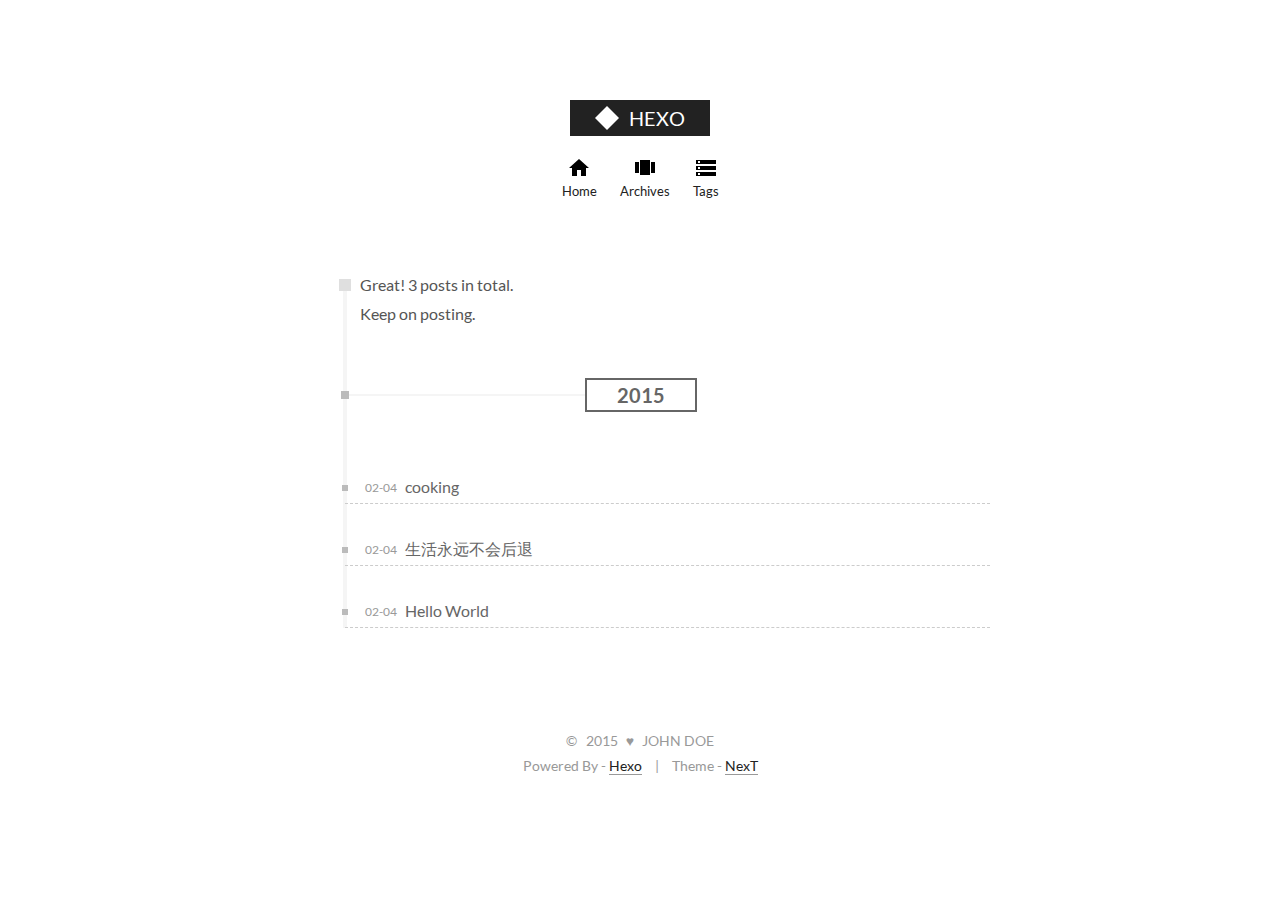
==== archives/index.html @ 5f5b295c "Site updated: 2015-02-05 01:27:31" ====
<!doctype html>
<html lang="zh">
<head>
  <meta charset="UTF-8"/>
<meta http-equiv="X-UA-Compatible" content="IE=edge"/>
<meta name="viewport" content="width=device-width, initial-scale=1, maximum-scale=1"/>


  <link rel="stylesheet" type="text/css" href="/vendors/fancybox/source/jquery.fancybox.css?v=2.1.5"/>


<link rel="stylesheet" type="text/css" href="/css/main.css?v=0.1.3"/>






    <link rel="icon" type="image/x-icon" href="/favicon.ico" />



  <title> Archive | Hexo </title>
</head>

<body>
  <div class="container one-column  page-archive ">

    <div id="header" class="header">
      <div class="header-inner">
        
  


<h1 class="site-meta">
    <a href="/" class="brand">
        <span class="logo the-shape"></span>
        <span class="site-title">Hexo</span>
    </a>
</h1>


  <ul id="menu" class="menu">
    
      
      <li class="menu-item menu-item-home">
        <a href="/" title="Home">Home</a>
      </li>
    
      
      <li class="menu-item menu-item-archives">
        <a href="/archives" title="Archives">Archives</a>
      </li>
    
      
      <li class="menu-item menu-item-tags">
        <a href="/tags" title="Tags">Tags</a>
      </li>
    
    
  </ul>

      </div>
    </div>

    <div id="main" class="main">
      <div class="main-inner">
        <div id="content" class="content">

          
            
          

          <div id="posts" class="posts-collapse">
            

  <span class="archive-move-on"></span>
  <span class="archive-page-counter">
    Great! 3 posts in total. <br />
    Keep on posting.
  </span>

  

    
    
    

    
      
      <div class="archive-year">
        <h2 class="collection-title">2015</h2>
      </div>
    
    

    

  <div class="post post-type-normal ">
    <div class="post-header">

      <div class="post-meta">
          <span class="post-time">
            
              02-04
            
          </span>
      </div>

      
      
        <h1 class="post-title">
          
          
            
              <a class="post-title-link" href="/2015/02/05/cooking/">
                cooking
              </a>
            
          
        </h1>
      
    </div>

    

    
  </div>



  

    
    
    

    
    

    

  <div class="post post-type-normal ">
    <div class="post-header">

      <div class="post-meta">
          <span class="post-time">
            
              02-04
            
          </span>
      </div>

      
      
        <h1 class="post-title">
          
          
            
              <a class="post-title-link" href="/2015/02/04/life-will-never-turn-back/">
                生活永远不会后退
              </a>
            
          
        </h1>
      
    </div>

    

    
  </div>



  

    
    
    

    
    

    

  <div class="post post-type-normal ">
    <div class="post-header">

      <div class="post-meta">
          <span class="post-time">
            
              02-04
            
          </span>
      </div>

      
      
        <h1 class="post-title">
          
          
            
              <a class="post-title-link" href="/2015/02/04/hello-world/">
                Hello World
              </a>
            
          
        </h1>
      
    </div>

    

    
  </div>



  


            
          </div>
        </div>
      </div>
    </div>

    <div id="footer" class="footer">
      <div class="footer-inner">
        <div class="copyright">
  
  &copy; &nbsp; 
  2015
  <span class="with-love">&hearts;</span>
  <span class="author">John Doe</span>
</div>

<div class="powered-by">
  Powered By - <a class="theme-link" href="http://hexo.io">Hexo</a>
</div>

<div class="theme-info">
  Theme - <a class="theme-link" href="https://github.com/iissnan/hexo-theme-next">NexT</a>
</div>





      </div>
    </div>

  </div>

  <script type="text/javascript" src="/vendors/jquery/dist/jquery.min.js"></script>


  <script type="text/javascript" src="/vendors/fancybox/source/jquery.fancybox.pack.js"></script>
  <script type="text/javascript">
    $(document).ready(function() {
      $(".fancybox").fancybox();
    });
  </script>





  
  <script type="text/javascript">
    $(document).ready(function () {
      var clock = 0;
      function moveOn() {
        $('.archive-move-on').animate({
          opacity: clock ? 1 : 0.1
        }, 1000);
        clock = !clock;
        setTimeout(moveOn, 1000);
      }
      moveOn();
    });
  </script>

</body>
</html>
---- css/main.css ----
/* normalize.css v3.0.2 | MIT License | git.io/normalize */
html {
  font-family: sans-serif;
/* 1 */
  -ms-text-size-adjust: 100%;
/* 2 */
  -webkit-text-size-adjust: 100%;
/* 2 */
}
body {
  margin: 0;
}
article,
aside,
details,
figcaption,
figure,
footer,
header,
hgroup,
main,
menu,
nav,
section,
summary {
  display: block;
}
audio,
canvas,
progress,
video {
  display: inline-block;
/* 1 */
  vertical-align: baseline;
/* 2 */
}
audio:not([controls]) {
  display: none;
  height: 0;
}
[hidden],
template {
  display: none;
}
a {
  background-color: transparent;
}
a:active,
a:hover {
  outline: 0;
}
abbr[title] {
  border-bottom: 1px dotted;
}
b,
strong {
  font-weight: bold;
}
dfn {
  font-style: italic;
}
h1 {
  font-size: 2em;
  margin: 0.67em 0;
}
mark {
  background: #ff0;
  color: #000;
}
small {
  font-size: 80%;
}
sub,
sup {
  font-size: 75%;
  line-height: 0;
  position: relative;
  vertical-align: baseline;
}
sup {
  top: -0.5em;
}
sub {
  bottom: -0.25em;
}
img {
  border: 0;
}
svg:not(:root) {
  overflow: hidden;
}
figure {
  margin: 1em 40px;
}
hr {
  -moz-box-sizing: content-box;
  box-sizing: content-box;
  height: 0;
}
pre {
  overflow: auto;
}
code,
kbd,
pre,
samp {
  font-family: monospace, monospace;
  font-size: 1em;
}
button,
input,
optgroup,
select,
textarea {
  color: inherit;
/* 1 */
  font: inherit;
/* 2 */
  margin: 0;
/* 3 */
}
button {
  overflow: visible;
}
button,
select {
  text-transform: none;
}
button,
html input[type="button"],
* 1 */,
input[type="reset"],
input[type="submit"] {
  -webkit-appearance: button;
/* 2 */
  cursor: pointer;
/* 3 */
}
button[disabled],
html input[disabled] {
  cursor: default;
}
button::-moz-focus-inner,
input::-moz-focus-inner {
  border: 0;
  padding: 0;
}
input {
  line-height: normal;
}
input[type="checkbox"],
input[type="radio"] {
  box-sizing: border-box;
/* 1 */
  padding: 0;
/* 2 */
}
input[type="number"]::-webkit-inner-spin-button,
input[type="number"]::-webkit-outer-spin-button {
  height: auto;
}
input[type="search"] {
  -webkit-appearance: textfield;
/* 1 */
  -moz-box-sizing: content-box;
  -webkit-box-sizing: content-box;
/* 2 */
  box-sizing: content-box;
}
input[type="search"]::-webkit-search-cancel-button,
input[type="search"]::-webkit-search-decoration {
  -webkit-appearance: none;
}
fieldset {
  border: 1px solid #c0c0c0;
  margin: 0 2px;
  padding: 0.35em 0.625em 0.75em;
}
legend {
  border: 0;
/* 1 */
  padding: 0;
/* 2 */
}
textarea {
  overflow: auto;
}
optgroup {
  font-weight: bold;
}
table {
  border-collapse: collapse;
  border-spacing: 0;
}
td,
th {
  padding: 0;
}
@font-face {
  font-family: 'Lato';
  src: url("../fonts/lato/lato-reg-webfont-g.eot");
  font-weight: normal;
  font-style: normal;
}
@font-face {
  font-family: 'Lato';
  src: url("../fonts/lato/lato-reg-webfont-g.woff") format('woff');
  font-weight: normal;
  font-style: normal;
}
@font-face {
  font-family: 'Lato';
  src: url("../fonts/lato/lato-bol-webfont-g.eot");
  font-weight: bold;
  font-style: normal;
}
@font-face {
  font-family: 'Lato';
  src: url("../fonts/lato/lato-bol-webfont-g.woff") format('woff');
  font-weight: bold;
  font-style: normal;
}
@font-face {
  font-family: 'Lato';
  src: url("../fonts/lato/lato-regita-webfont-g.eot");
  font-weight: normal;
  font-style: italic;
}
@font-face {
  font-family: 'Lato';
  src: url("../fonts/lato/lato-regita-webfont-g.woff") format('woff');
  font-weight: normal;
  font-style: italic;
}
::selection {
  background: #262a30;
  color: #fff;
}
body {
  color: #555;
  background: #fff;
  font: 16px/1.8 "Lato", "Microsoft Jhenghei", "Hiragino Sans GB", "Microsoft YaHei", sans-serif;
}
h1,
h2,
h3,
h4,
h5,
h6 {
  margin: 0;
  padding: 0;
  font-weight: bold;
  line-height: 1;
  font-family: "PT Serif", "Cambria", Georgia, "Microsoft Jhenghei", "Hiragino Sans GB", "Microsoft YaHei", "Times New Roman", serif;
}
h1 {
  font-size: 26px;
}
h2 {
  font-size: 24px;
}
h3 {
  font-size: 22px;
}
h4 {
  font-size: 20px;
}
h5 {
  font-size: 18px;
}
h6 {
  font-size: 16px;
}
p {
  margin: 20px 0;
}
a {
  color: #222;
  text-decoration: none;
  border-bottom: 1px solid #999;
}
a:hover {
  border-bottom-color: #222;
}
ul {
  list-style: none;
}
blockquote {
  margin: 0;
  padding: 0;
}
img {
  display: block;
  margin: auto 0;
  max-width: 100%;
}
.center {
  text-align: center;
}
.align-left {
  text-align: left;
}
.align-right {
  text-align: right;
}
.post pre,
.post .highlight {
  background: #f7f7f7;
  margin: 20px 0;
  padding: 15px;
  overflow: auto;
  font-size: 13px;
  color: #4d4d4c;
  line-height: 18px;
}
.post .highlight .gutter pre,
.post .gist .gist-file .gist-data .line-numbers {
  color: #666;
  font-size: 0.85em;
}
.post pre,
.post code {
  font-family: "PT Mono", consolas, Monaco, Menlo, monospace;
}
.post code {
  background: #eee;
  text-shadow: 0 1px #fff;
  padding: 0 0.3em;
}
.post pre code {
  background: none;
  text-shadow: none;
  padding: 0;
}
.post .highlight pre {
  border: none;
  margin: 0;
  padding: 0;
}
.post .highlight table {
  margin: 0;
  width: auto;
}
.post .highlight td {
  border: none;
  padding: 0;
}
.post .highlight figcaption {
  font-size: 0.85em;
  color: #8e908c;
  line-height: 1em;
  margin-bottom: 1em;
}
.post .highlight figcaption a {
  float: right;
}
.post .highlight .gutter pre {
  text-align: right;
  padding-right: 20px;
}
.post .highlight .line {
  height: 20px;
}
.post .gist {
  margin: 20px 0;
  border-style: solid;
  border-color: #ccc;
  border-width: 1px 0;
  background: #f7f7f7;
  padding: 15px 40px 15px 15px;
}
.post .gist .gist-file {
  border: none;
  font-family: "PT Mono", consolas, Monaco, Menlo, monospace;
  margin: 0;
}
.post .gist .gist-file .gist-data {
  background: none;
  border: none;
}
.post .gist .gist-file .gist-data .line-numbers {
  background: none;
  border: none;
  padding: 0 20px 0 0;
}
.post .gist .gist-file .gist-data .line-data {
  padding: 0 !important;
}
.post .gist .gist-file .highlight {
  margin: 0;
  padding: 0;
  border: none;
}
.post .gist .gist-file .gist-meta {
  background: #f7f7f7;
  color: #8e908c;
  font: 13px "Avenir Next", Avenir, "Tahoma", "Vendana", sans-serif;
  text-shadow: 0 0;
  padding: 0;
  margin-top: 1em;
  margin-left: 40px;
}
.post .gist .gist-file .gist-meta a {
  color: color-link;
  font-weight: normal;
}
.post .gist .gist-file .gist-meta a:hover {
  text-decoration: underline;
}
pre .comment,
pre .title {
  color: #8e908c;
}
pre .variable,
pre .attribute,
pre .tag,
pre .regexp,
pre .ruby .constant,
pre .xml .tag .title,
pre .xml .pi,
pre .xml .doctype,
pre .html .doctype,
pre .css .id,
pre .css .class,
pre .css .pseudo {
  color: #c82829;
}
pre .number,
pre .preprocessor,
pre .built_in,
pre .literal,
pre .params,
pre .constant {
  color: #f5871f;
}
pre .class,
pre .ruby .class .title,
pre .css .rules .attribute {
  color: #718c00;
}
pre .string,
pre .value,
pre .inheritance,
pre .header,
pre .ruby .symbol,
pre .xml .cdata {
  color: #718c00;
}
pre .css .hexcolor {
  color: #3e999f;
}
pre .function,
pre .python .decorator,
pre .python .title,
pre .ruby .function .title,
pre .ruby .title .keyword,
pre .perl .sub,
pre .javascript .title,
pre .coffeescript .title {
  color: #4271ae;
}
pre .keyword,
pre .javascript .function {
  color: #8959a8;
}
.header-inner {
  margin: 0 auto;
  padding: 100px 0 70px;
  width: 960px;
}
.one-column .header-inner {
  width: 700px;
}
.main-inner {
  margin: 0 auto;
  width: 960px;
}
.one-column .main-inner {
  width: 700px;
}
.main-inner .content {
  width: 700px;
}
.main-inner .sidebar {
  float: right;
  margin-left: 20px;
  width: 240px;
}
.footer-inner {
  margin: 20px auto;
  width: 960px;
}
.one-column .footer-inner {
  width: 700px;
}
.header {
  background: #fff;
  border-bottom: solid 0 #0684bd;
}
.header-inner {
  position: relative;
}
.site-meta {
  text-align: center;
}
.brand {
  position: relative;
  display: inline-block;
  padding: 0 25px;
  color: #fff;
  background: #222;
  border-bottom: none;
  font-family: "Lato", "Microsoft Jhenghei", "Hiragino Sans GB", "Microsoft YaHei", sans-serif;
}
.brand .the-shape {
  display: inline-block;
  vertical-align: top;
  margin-right: 10px;
}
.brand .the-shape::before,
.brand .the-shape::after {
  position: relative;
  top: 6px;
  content: ' ';
  display: inline-block;
  width: 0;
  height: 0;
  border-width: 12px;
  border-style: solid;
}
.brand .the-shape::before {
  border-color: transparent;
  border-right-color: #fff;
  border-left-width: 0;
}
.brand .the-shape::after {
  border-color: transparent;
  border-left-color: #fff;
  border-right-width: 0;
}
.brand .the-shape {
  margin-right: 5px;
}
.site-title {
  display: inline-block;
  vertical-align: top;
  line-height: 36px;
  text-transform: uppercase;
  font-size: 20px;
  font-weight: normal;
}
.menu {
  margin-top: 20px;
  padding-left: 0;
  text-align: center;
}
.menu .menu-item {
  display: inline-block;
  margin-left: 20px;
}
.menu .menu-item:first-child {
  margin-left: 0;
}
.menu .menu-item a {
  display: block;
  color: #222;
  font-size: 13px;
  text-decoration: none;
  text-transform: capitalize;
  border-bottom: 1px solid #fff;
  trasition-property: border-color;
  transition-duration: 0.2s;
  transition-timing-function: ease-in-out;
  transition-delay: 0s;
}
.menu .menu-item a:hover {
  border-bottom-color: #222;
}
.menu .menu-item a::before {
  content: "";
  display: block;
  margin: 0 auto;
  width: 24px;
  height: 24px;
  vertical-align: middle;
}
.menu-item-home a::before {
  background: url("[data-uri]") no-repeat 0 50%;
  background-size: 100% 100%;
}
.menu-item-archives a::before {
  background: url("[data-uri]") no-repeat 0 50%;
  background-size: 100% 100%;
}
.menu-item-tags a::before {
  background: url("[data-uri]") no-repeat 0 50%;
  background-size: 100% 100%;
}
.menu-item-feed a::before {
  background: url("[data-uri]") no-repeat;
  background-size: 100% 100%;
}
.menu-item-about a::before {
  background: url("[data-uri]") no-repeat;
  background-size: 100% 100%;
}
.translation {
  margin-top: -20px;
  font-size: 14px;
  color: #999;
}
.footer {
  margin-top: 100px;
  font-size: 14px;
  color: #999;
}
.footer-inner {
  text-align: center;
}
.copyright,
.author {
  text-transform: uppercase;
}
.with-love {
  display: inline-block;
  margin: 0 5px;
}
.powered-by,
.theme-info {
  display: inline-block;
}
.powered-by {
  margin-right: 10px;
}
.powered-by::after {
  content: "|";
  padding-left: 10px;
}
.cc-license {
  margin-top: 10px;
  text-align: center;
}
.cc-license .cc-opacity {
  opacity: 0.6;
  border-bottom: none;
}
.cc-license .cc-opacity:hover {
  opacity: 0.9;
}
.cc-license img {
  display: inline-block;
}
.page-archive .archive-page-counter {
  position: relative;
  top: -20px;
  left: 70px;
}
@media (max-width: 767px) {
  .page-archive .archive-page-counter {
    left: 50px;
  }
}
.page-archive .posts-collapse {
  position: relative;
}
.page-archive .posts-collapse::after {
  top: 0;
  left: 55px;
  margin-left: -2px;
  width: 4px;
  height: 100%;
  background: #f5f5f5;
  z-index: -1;
}
@media (max-width: 767px) {
  .page-archive .posts-collapse::after {
    left: 30px;
  }
}
.page-archive .posts-collapse .archive-move-on {
  position: absolute;
  top: -12px;
  left: 55px;
  margin-left: -6px;
  width: 12px;
  height: 12px;
  opacity: 0.5;
  background: #555;
}
@media (max-width: 767px) {
  .page-archive .posts-collapse .archive-move-on {
    left: 30px;
  }
}
.page-archive .posts-collapse .post {
  margin: 30px 0 30px 55px;
}
@media (max-width: 767px) {
  .page-archive .posts-collapse .post {
    margin-left: 30px;
  }
}
.page-archive .posts-collapse::before,
.page-archive .posts-collapse::after {
  content: " ";
  position: absolute;
}
.page-archive .posts-collapse .archive-year {
  position: relative;
  text-align: center;
  margin-left: 55px;
}
@media (max-width: 767px) {
  .page-archive .posts-collapse .archive-year {
    margin-left: 30px;
  }
}
.page-archive .posts-collapse .archive-year::before {
  content: " ";
  position: absolute;
  left: 0;
  top: 50%;
  margin-left: -4px;
  margin-top: -4px;
  width: 8px;
  height: 8px;
  background: #bbb;
}
.page-archive .posts-collapse .archive-year::after {
  content: " ";
  position: absolute;
  top: 50%;
  left: 0;
  z-index: -1;
  margin-top: -1px;
  width: 50%;
  height: 2px;
  background: #f5f5f5;
}
.page-archive .posts-collapse .collection-title {
  margin: 30px 0;
  margin-left: -54px;
  padding: 5px 30px;
  background: #fff;
  border: 2px solid #666;
  color: #666;
  font-size: 20px;
}
.page-archive .posts-collapse .post-header {
  position: relative;
  border-bottom: 1px dashed #ccc;
}
.page-archive .posts-collapse .post-header::before {
  content: " ";
  position: absolute;
  left: 0;
  top: 13px;
  width: 6px;
  height: 6px;
  margin-left: -3px;
  background: #bbb;
}
.page-archive .posts-collapse .post-header:hover {
  border-bottom-color: #666;
}
.page-archive .posts-collapse .post-header:hover::before {
  background: #222;
}
.page-archive .posts-collapse .post-meta {
  position: absolute;
  font-size: 12px;
  left: 20px;
  top: 5px;
}
.page-archive .posts-collapse .post-title {
  margin-left: 60px;
  font-size: 16px;
  font-weight: normal;
  font-family: "Lato", "Microsoft Jhenghei", "Hiragino Sans GB", "Microsoft YaHei", sans-serif;
  line-height: inherit;
}
.page-archive .posts-collapse .post-title::after {
  margin-left: 3px;
  opacity: 0.6;
}
.page-post-detail .content {
  overflow: hidden;
}
.btn {
  display: inline-block;
  padding: 2px 20px;
  font-size: 15px;
  color: #fff;
  background: #222;
  border: 2px solid #222;
  text-decoration: none;
  transition-property: background-color;
  transition-duration: 0.2s;
  transition-timing-function: ease-in-out;
  transition-delay: 0s;
}
.btn:hover {
  border-color: #222;
  color: #222;
  background: #fff;
}
.posts-expand {
  padding-top: 40px;
}
@media (max-width: 767px) {
  .posts-expand {
    margin: 0 20px;
  }
  .post-body pre,
  .post-body .highlight {
    margin: 0 -20px;
    padding: 10px 20px;
  }
  .post-body pre .gutter pre,
  .post-body .highlight .gutter pre {
    padding-right: 10px;
  }
}
.posts-expand .post-title {
  margin-bottom: 60px;
  font-size: 26px;
  text-align: center;
}
.posts-expand .post-title-link {
  position: relative;
  color: #555;
  border-bottom: none;
  line-height: 1.2;
  vertical-align: top;
}
.posts-expand .post-title-link::before {
  content: "";
  position: absolute;
  width: 100%;
  height: 2px;
  bottom: 0;
  left: 0;
  background-color: #000;
  visibility: hidden;
  transform: scaleX(0);
  transition-duration: 0.2s;
  transition-timing-function: ease-in-out;
  transition-delay: 0s;
}
.posts-expand .post-title-link:hover::before {
  visibility: visible;
  transform: scaleX(1);
}
.posts-expand .post-meta {
  color: #999;
  font-size: 12px;
  text-align: center;
}
.posts-expand .post-meta .post-category-list {
  display: inline-block;
  margin: 0;
  padding: 3px;
}
.posts-expand .post-meta .post-category-list-link {
  color: #999;
}
.posts-expand .post-body h2,
.posts-expand .post-body h3,
.posts-expand .post-body h4,
.posts-expand .post-body h5,
.posts-expand .post-body h6 {
  margin: 30px 0 15px;
}
.posts-expand .post-body ul {
  list-style: square;
}
.posts-expand .post-body hr {
  height: 1px;
  border: none;
  background: #666;
}
.posts-expand .post-body blockquote {
  position: relative;
  margin: 40px 0;
  color: #666;
  text-align: center;
}
.posts-expand .post-body blockquote::before,
.posts-expand .post-body blockquote::after {
  position: absolute;
  content: ' ';
  display: block;
  width: 100%;
  height: 24px;
  opacity: 0.2;
}
.posts-expand .post-body blockquote::before {
  top: -20px;
  border-top: 1px solid #ccc;
  background: url("[data-uri]") no-repeat 0 -7px;
  background-size: 24px 24px;
}
.posts-expand .post-body blockquote::after {
  bottom: -20px;
  border-bottom: 1px solid #ccc;
  background: url("[data-uri]") no-repeat 100% 7px;
  background-size: 24px 24px;
}
.posts-expand .post-body blockquote cite::before {
  content: "-";
  padding: 0 5px;
}
.posts-expand .post-body blockquote p,
.posts-expand .post-body blockquote div {
  text-align: center;
}
.posts-expand .post-body table {
  width: 100%;
  border-collapse: collapse;
  border-spacing: 0;
}
.posts-expand .post-body caption,
.posts-expand .post-body th,
.posts-expand .post-body td {
  text-align: left;
  vertical-align: middle;
  font-weight: normal;
}
.posts-expand .post-body th {
  font-weight: 700;
  border-bottom: 3px solid #ddd;
  padding-bottom: 10px;
}
.posts-expand .post-body td {
  border-bottom: 1px solid #ddd;
  padding: 10px 0;
}
.posts-expand .post-body dt {
  font-weight: 700;
}
.posts-expand .post-body dd {
  margin: 0;
  padding: 0;
}
.posts-expand .post-body img {
  box-sizing: border-box;
  margin: auto;
  border: 1px solid #ccc;
}
.posts-expand .post-body .pullquote {
  width: 45%;
}
.posts-expand .post-body .pullquote.left {
  float: left;
  margin-left: 5px;
  margin-right: 10px;
}
.posts-expand .post-body .pullquote.right {
  float: right;
  margin-left: 10px;
  margin-right: 5px;
}
.posts-expand .post-body .highlight table,
.posts-expand .post-body .gist table {
  width: auto;
}
.posts-expand .post-body .highlight table td,
.posts-expand .post-body .gist table td {
  border: none;
}
.posts-expand .post-body .highlight a,
.posts-expand .post-body .gist a {
  color: #222 !important;
  text-decoration: none !important;
}
.posts-expand .post-body .video-container {
  position: relative;
  padding-top: 60%;
  height: 0;
  overflow: hidden;
}
.posts-expand .post-body .video-container iframe,
.posts-expand .post-body .video-container object,
.posts-expand .post-body .video-container embed {
  position: absolute;
  top: 0;
  left: 0;
  width: 100%;
  height: 100%;
}
.posts-expand .post-tags {
  margin-top: 60px;
  text-align: center;
}
.posts-expand .post-tags a {
  display: inline-block;
  margin-right: 10px;
  font-size: 13px;
}
.posts-expand .the-shape {
  display: inline-block;
  vertical-align: top;
  margin-right: 10px;
}
.posts-expand .the-shape::before,
.posts-expand .the-shape::after {
  position: relative;
  top: -13px;
  content: ' ';
  display: inline-block;
  width: 0;
  height: 0;
  border-width: 6px;
  border-style: solid;
}
.posts-expand .the-shape::before {
  border-color: #fff;
  border-right-color: #ccc;
  border-left-width: 5px;
}
.posts-expand .the-shape::after {
  border-color: #fff;
  border-left-color: #ccc;
  border-right-width: 5px;
}
.posts-expand .post-eof {
  display: block;
  margin: 160px auto 120px;
  width: 8%;
  height: 1px;
  background: #ccc;
  text-align: center;
}
.post-more-link {
  margin-top: 50px;
}
@media (max-width: 767px) {
  .posts-collapse {
    margin: 0 20px;
  }
  .posts-collapse .post-title,
  .posts-collapse .post-meta {
    display: block;
    width: auto;
    text-align: left;
  }
}
.posts-collapse .collection-title {
  display: inline-block;
  margin: 30px 0 70px;
  padding: 5px 30px;
  color: #222;
  font-family: "Lato", "Microsoft Jhenghei", "Hiragino Sans GB", "Microsoft YaHei", sans-serif;
  border: 2px solid #222;
}
.posts-collapse .post {
  margin: 0 0 35px 30px;
}
.posts-collapse .post a {
  display: inline-block;
  color: #666;
  border-bottom: none;
}
.posts-collapse .post a:hover {
  color: #000;
}
.posts-collapse .post-meta {
  display: inline-block;
  vertical-align: middle;
  text-align: right;
  font-size: 14px;
  color: #999;
}
.posts-collapse .post-meta .post-time {
  display: inline-block;
  margin-right: 10px;
}
.posts-collapse .post-title {
  display: inline-block;
  vertical-align: middle;
  font-size: 20px;
  color: #555;
  border-bottom: 1px solid #fff;
}
.post-type-link .post-title::after {
  content: "";
  display: inline-block;
  margin-left: 10px;
  width: 20px;
  height: 25px;
  vertical-align: bottom;
  background: url("[data-uri]") no-repeat 0 50%;
  background-size: 17px 17px;
}
.pagination {
  margin: 120px 0 40px;
  text-align: center;
  border-top: 1px solid #eee;
}
.page-number-basic,
.pagination .prev,
.pagination .next,
.pagination .page-number,
.pagination .space {
  display: inline-block;
  position: relative;
  top: -1px;
  margin: 0 10px;
  padding: 0 10px;
  line-height: 30px;
}
.pagination .prev,
.pagination .next,
.pagination .page-number {
  border-bottom: 0;
  border-top: 1px solid #eee;
  transition-property: border-color;
  transition-duration: 0.2s;
  transition-timing-function: ease-in-out;
  transition-delay: 0s;
}
.pagination .prev:hover,
.pagination .next:hover,
.pagination .page-number:hover {
  border-top-color: #222;
}
.pagination .page-number.current {
  color: #fff;
  background: #222;
  border-top-color: #222;
}
@media (max-width: 767px) {
  .pagination {
    text-align: left;
    border-top: none;
  }
  .pagination .prev,
  .pagination .next,
  .pagination .page-number {
    margin-bottom: 10px;
    border-top: 0;
    border-bottom: 1px solid #eee;
  }
  .pagination .prev:hover,
  .pagination .next:hover,
  .pagination .page-number:hover {
    border-bottom-color: #222;
  }
}
.comments {
  margin-top: 30px;
}
.tag-cloud {
  text-align: center;
}
.tag-cloud a {
  display: inline-block;
  margin: 10px;
}
.post-gallery {
  overflow: hidden;
  display: table;
  border-spacing: 10px;
  border-collapse: separate;
}
.post-gallery a {
  display: table-cell;
  width: 25%;
  height: 100px;
  text-align: center;
  vertical-align: middle;
  border: none;
  background: #222;
}
.post-gallery .post-gallery-img img {
  max-width: 100%;
  max-height: 100%;
  border: none;
}
.fancybox-close,
.fancybox-close:hover {
  border: none;
}
@media (max-width: 767px) {
  body {
    font-size: 14px;
  }
  .header-inner,
  .one-column .header-inner,
  .main-inner,
  .one-column .main-inner,
  .main-inner .content,
  .footer-inner,
  .one-column .footer-inner {
    width: auto;
  }
  .main-inner {
    margin: 20px auto 0;
  }
  .footer-inner {
    padding: 0 10px;
  }
}
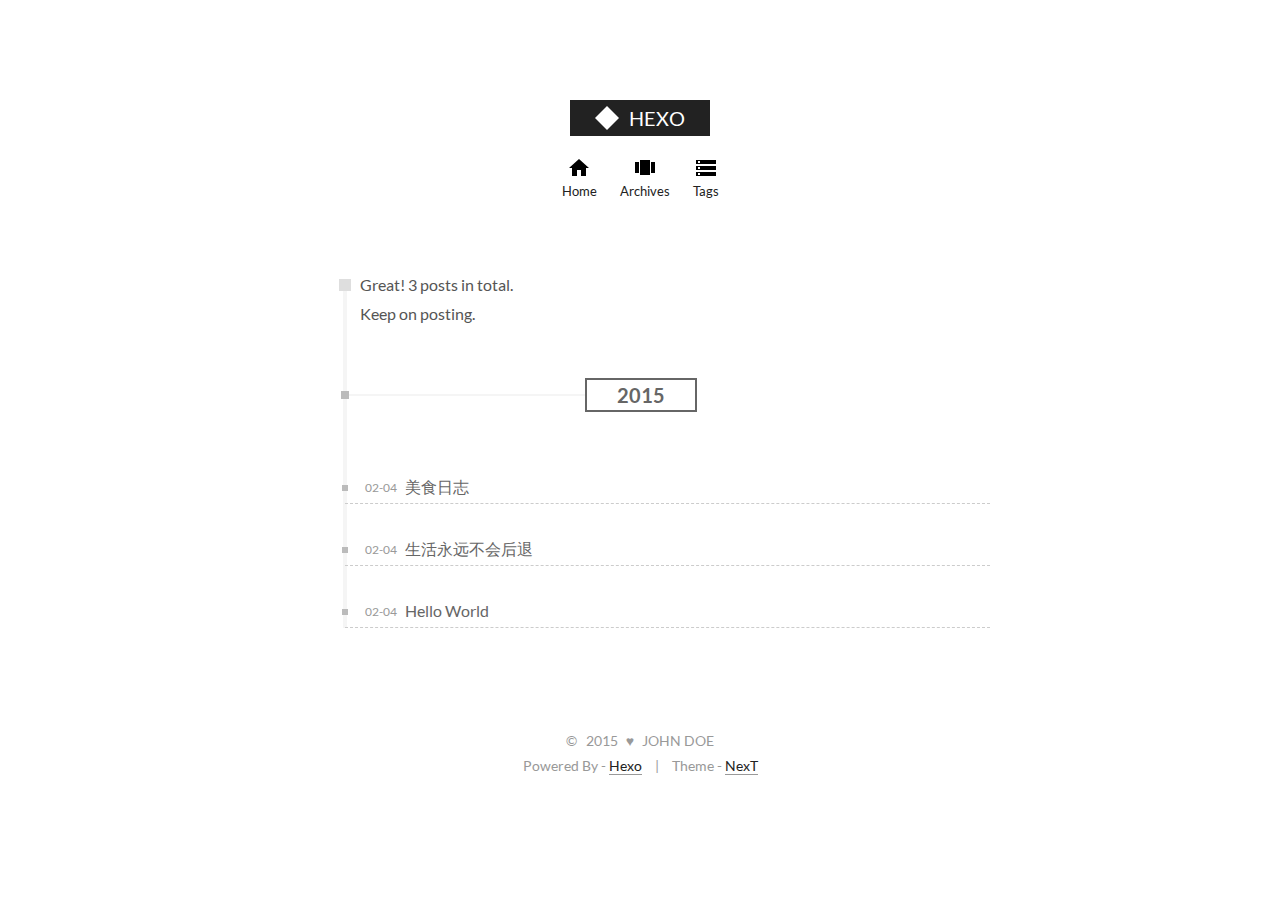
==== commit 9efbc338: "Site updated: 2015-02-05 01:42:24" ====
--- a/archives/index.html
+++ b/archives/index.html
@@ -114,7 +114,7 @@
           
             
               <a class="post-title-link" href="/2015/02/05/cooking/">
-                cooking
+                美食日志
               </a>
             
           
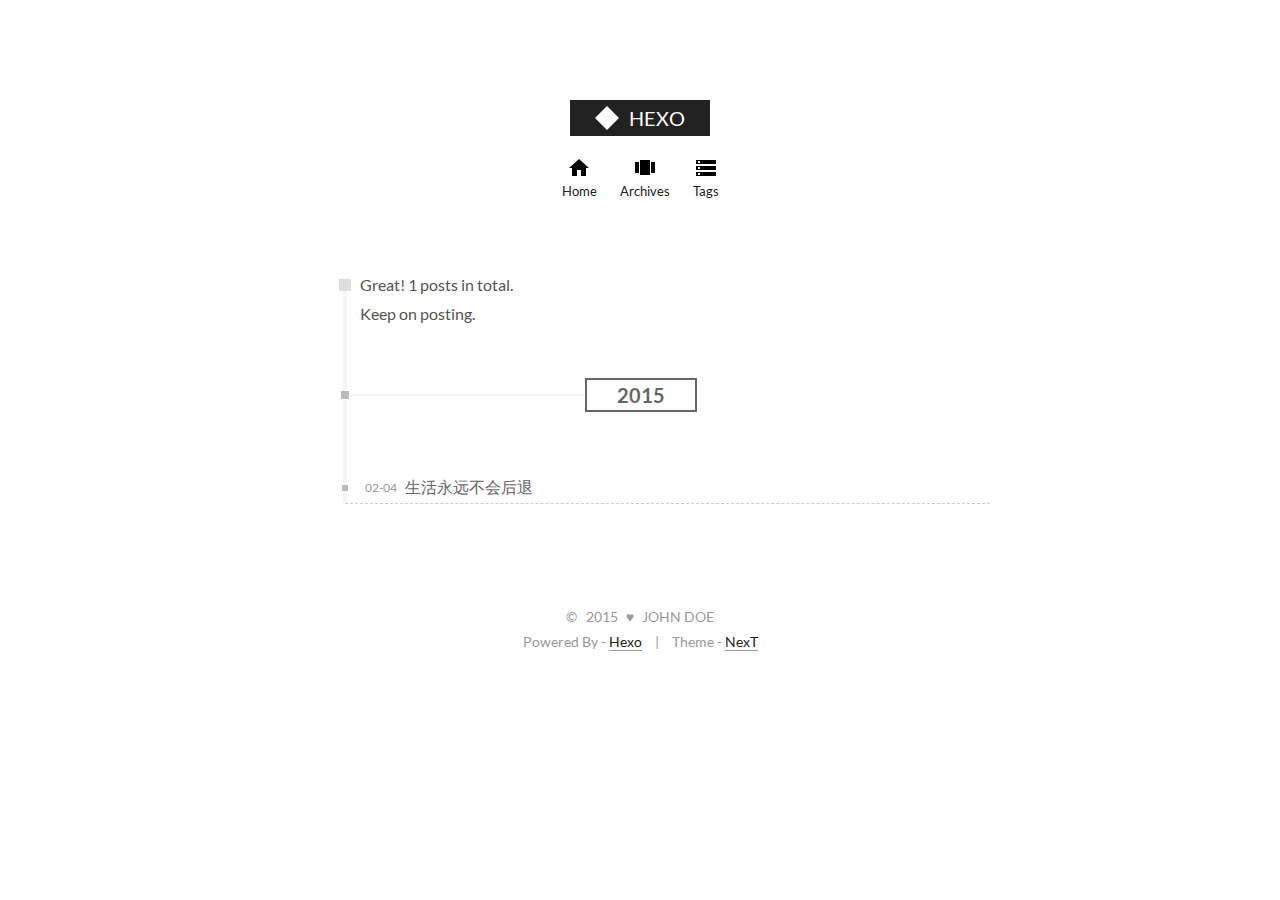
==== commit 067c1ac3: "Site updated: 2015-02-05 01:52:43" ====
--- a/archives/index.html
+++ b/archives/index.html
@@ -76,7 +76,7 @@
 
   <span class="archive-move-on"></span>
   <span class="archive-page-counter">
-    Great! 3 posts in total. <br />
+    Great! 1 posts in total. <br />
     Keep on posting.
   </span>
 
@@ -113,96 +113,8 @@
           
           
             
-              <a class="post-title-link" href="/2015/02/05/cooking/">
-                美食日志
-              </a>
-            
-          
-        </h1>
-      
-    </div>
-
-    
-
-    
-  </div>
-
-
-
-  
-
-    
-    
-    
-
-    
-    
-
-    
-
-  <div class="post post-type-normal ">
-    <div class="post-header">
-
-      <div class="post-meta">
-          <span class="post-time">
-            
-              02-04
-            
-          </span>
-      </div>
-
-      
-      
-        <h1 class="post-title">
-          
-          
-            
               <a class="post-title-link" href="/2015/02/04/life-will-never-turn-back/">
                 生活永远不会后退
-              </a>
-            
-          
-        </h1>
-      
-    </div>
-
-    
-
-    
-  </div>
-
-
-
-  
-
-    
-    
-    
-
-    
-    
-
-    
-
-  <div class="post post-type-normal ">
-    <div class="post-header">
-
-      <div class="post-meta">
-          <span class="post-time">
-            
-              02-04
-            
-          </span>
-      </div>
-
-      
-      
-        <h1 class="post-title">
-          
-          
-            
-              <a class="post-title-link" href="/2015/02/04/hello-world/">
-                Hello World
               </a>
             
           
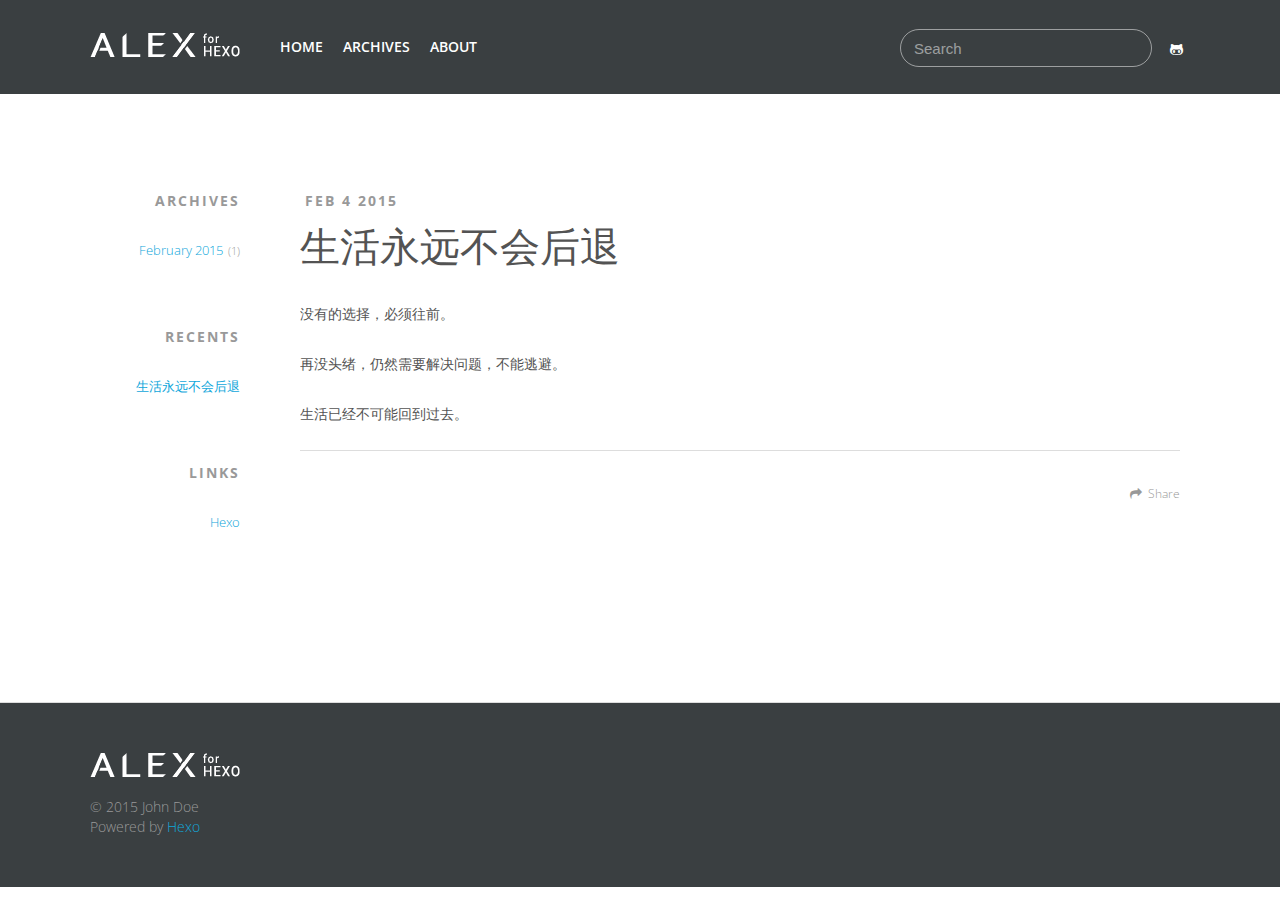
==== commit b36630ae: "Site updated: 2015-02-05 02:02:28" ====
--- a/archives/index.html
+++ b/archives/index.html
@@ -1,198 +1,198 @@
-<!doctype html>
-<html lang="zh">
+<!DOCTYPE html>
+<html>
 <head>
-  <meta charset="UTF-8"/>
-<meta http-equiv="X-UA-Compatible" content="IE=edge"/>
-<meta name="viewport" content="width=device-width, initial-scale=1, maximum-scale=1"/>
+  <meta charset="utf-8">
+  
+  <title>Archives | Hexo</title>
+  <meta name="viewport" content="width=device-width, initial-scale=1, maximum-scale=1">
+  <meta name="description">
+<meta property="og:type" content="website">
+<meta property="og:title" content="Hexo">
+<meta property="og:url" content="http://yoursite.com/archives/">
+<meta property="og:site_name" content="Hexo">
+<meta property="og:description">
+<meta name="twitter:card" content="summary">
+<meta name="twitter:title" content="Hexo">
+<meta name="twitter:description">
+
+  
+  
+    <link rel="icon" href="/favicon.png">
+  
+  <!-- <link href='http://fonts.googleapis.com/css?family=Open+Sans:400,600' rel='stylesheet' type='text/css'> -->
+  <!-- <link href="//fonts.googleapis.com/css?family=Source+Code+Pro:400,700" rel="stylesheet" type="text/css"> -->
+  <link href="//fonts.useso.com/css?family=Source+Code+Pro:400,700" rel="stylesheet" type="text/css">
+  <link href='//fonts.useso.com/css?family=Open+Sans:300,600' rel='stylesheet' type='text/css'>
+  <link rel="stylesheet" href="/css/style.css" type="text/css">
+
+  
+
+</head>
+<body>
+  <div id="container">
+    <div id="wrap">
+      <header id="header">
+  <div id="header-outer" class="outer">
+    <a href="/" class="logo">Hexo</a>
+    <div id="header-inner" class="inner">
+      <nav id="main-nav">
+        <a id="main-nav-toggle" class="nav-icon"></a>
+        
+          <a class="main-nav-link" href="/">Home</a>
+        
+          <a class="main-nav-link" href="/archives">Archives</a>
+        
+          <a class="main-nav-link" href="/about/index.html">About</a>
+        
+      </nav>
+      <nav id="sub-nav">
+        <div id="search-form-wrap">
+          <form action="//google.com/search" method="get" accept-charset="UTF-8" class="search-form"><input type="search" name="q" results="0" class="search-form-input" placeholder="Search"><input type="submit" value="&#xF002;" class="search-form-submit"><input type="hidden" name="q" value="site:http://yoursite.com"></form>
+        </div>
+        <a id="nav-search-btn" class="nav-icon" title="Search"></a>
+        
+        
+          <a id="nav-github-link" class="nav-icon" href="https://github.com/ppoffice/hexo-theme-alex" title="Fork me on GitHub"></a>
+        
+      </nav>
+    </div>
+  </div>
+</header>
+      <nav id="mobile-nav" class="off">
+  
+    <a href="/" class="mobile-nav-link">Home</a>
+  
+    <a href="/archives" class="mobile-nav-link">Archives</a>
+  
+    <a href="/about/index.html" class="mobile-nav-link">About</a>
+  
+  <div id="search-form-wrap-mobile">
+    <form action="//google.com/search" method="get" accept-charset="UTF-8" class="search-form"><input type="search" name="q" results="0" class="search-form-input" placeholder="Search"><input type="submit" value="&#xF002;" class="search-form-submit"><input type="hidden" name="q" value="site:http://yoursite.com"></form>
+  </div>
+</nav>
+      <div class="outer">
+        
+          <aside id="sidebar">
+  
+    
+  
+    
+  <div class="widget-wrap">
+    <h3 class="widget-title">Archives</h3>
+    <div class="widget">
+      <ul class="archive-list"><li class="archive-list-item"><a class="archive-list-link" href="/archives/2015/02/">February 2015</a><span class="archive-list-count">1</span></li></ul>
+    </div>
+  </div>
+
+  
+    
+  <div class="widget-wrap">
+    <h3 class="widget-title">Recents</h3>
+    <div class="widget">
+      <ul>
+        
+          <li>
+            <a href="/2015/02/04/life-will-never-turn-back/">生活永远不会后退</a>
+          </li>
+        
+      </ul>
+    </div>
+  </div>
+
+  
+    
+  
+    
+  
+    
+  <div class="widget-wrap">
+    <h3 class="widget-title">links</h3>
+    <div class="widget">
+      <ul>
+        
+          <li>
+            <a href="http://hexo.io">Hexo</a>
+          </li>
+        
+      </ul>
+    </div>
+  </div>
+
+  
+</aside>
+        
+        <section id="main">
+  
+    <article id="post-life-will-never-turn-back" class="article article-type-post" itemscope itemprop="blogPost">
+  <div class="article-meta">
+    <a href="/2015/02/04/life-will-never-turn-back/" class="article-date">
+  <time datetime="2015-02-04T15:46:10.000Z" itemprop="datePublished">Feb 4 2015</time>
+</a>
+    
+  </div>
+  <div class="article-inner">
+    
+    
+      <header class="article-header">
+        
+  
+    <h1 itemprop="name">
+      <a class="article-title" href="/2015/02/04/life-will-never-turn-back/">生活永远不会后退</a>
+    </h1>
+  
+
+      </header>
+    
+    <div class="article-entry" itemprop="articleBody">
+      
+        <p>没有的选择，必须往前。</p>
+<p>再没头绪，仍然需要解决问题，不能逃避。</p>
+<p>生活已经不可能回到过去。</p>
+
+      
+    </div>
+    <footer class="article-footer">
+      <a data-url="http://yoursite.com/2015/02/04/life-will-never-turn-back/" data-id="6qnvbnh1v8tp4jia" class="article-share-link">Share</a>
+      
+      
+    </footer>
+  </div>
+  
+</article>
 
 
-  <link rel="stylesheet" type="text/css" href="/vendors/fancybox/source/jquery.fancybox.css?v=2.1.5"/>
+  
+  
+</section>
+      </div>
+      <footer id="footer">
+  
+  <div class="outer">
+    <div id="footer-info" class="inner">
+      <a href="/" class="logo">Hexo</a>
+      &copy; 2015 John Doe<br>
+      Powered by <a href="http://hexo.io/" target="_blank">Hexo</a>
+    </div>
+  </div>
+</footer>
+    </div>
+    
 
+<script src="/js/jquery.min.js" type="text/javascript"></script>
 
-<link rel="stylesheet" type="text/css" href="/css/main.css?v=0.1.3"/>
+<script src="/js/jquery.scrollLoading.js" type="text/javascript"></script>
 
 
 
+  <link rel="stylesheet" href="/fancybox/jquery.fancybox.css" type="text/css">
+
+  <script src="/fancybox/jquery.fancybox.pack.js" type="text/javascript"></script>
 
 
 
-    <link rel="icon" type="image/x-icon" href="/favicon.ico" />
+<script src="/js/script.js" type="text/javascript"></script>
 
 
-
-  <title> Archive | Hexo </title>
-</head>
-
-<body>
-  <div class="container one-column  page-archive ">
-
-    <div id="header" class="header">
-      <div class="header-inner">
-        
-  
-
-
-<h1 class="site-meta">
-    <a href="/" class="brand">
-        <span class="logo the-shape"></span>
-        <span class="site-title">Hexo</span>
-    </a>
-</h1>
-
-
-  <ul id="menu" class="menu">
-    
-      
-      <li class="menu-item menu-item-home">
-        <a href="/" title="Home">Home</a>
-      </li>
-    
-      
-      <li class="menu-item menu-item-archives">
-        <a href="/archives" title="Archives">Archives</a>
-      </li>
-    
-      
-      <li class="menu-item menu-item-tags">
-        <a href="/tags" title="Tags">Tags</a>
-      </li>
-    
-    
-  </ul>
-
-      </div>
-    </div>
-
-    <div id="main" class="main">
-      <div class="main-inner">
-        <div id="content" class="content">
-
-          
-            
-          
-
-          <div id="posts" class="posts-collapse">
-            
-
-  <span class="archive-move-on"></span>
-  <span class="archive-page-counter">
-    Great! 1 posts in total. <br />
-    Keep on posting.
-  </span>
-
-  
-
-    
-    
-    
-
-    
-      
-      <div class="archive-year">
-        <h2 class="collection-title">2015</h2>
-      </div>
-    
-    
-
-    
-
-  <div class="post post-type-normal ">
-    <div class="post-header">
-
-      <div class="post-meta">
-          <span class="post-time">
-            
-              02-04
-            
-          </span>
-      </div>
-
-      
-      
-        <h1 class="post-title">
-          
-          
-            
-              <a class="post-title-link" href="/2015/02/04/life-will-never-turn-back/">
-                生活永远不会后退
-              </a>
-            
-          
-        </h1>
-      
-    </div>
-
-    
-
-    
   </div>
-
-
-
-  
-
-
-            
-          </div>
-        </div>
-      </div>
-    </div>
-
-    <div id="footer" class="footer">
-      <div class="footer-inner">
-        <div class="copyright">
-  
-  &copy; &nbsp; 
-  2015
-  <span class="with-love">&hearts;</span>
-  <span class="author">John Doe</span>
-</div>
-
-<div class="powered-by">
-  Powered By - <a class="theme-link" href="http://hexo.io">Hexo</a>
-</div>
-
-<div class="theme-info">
-  Theme - <a class="theme-link" href="https://github.com/iissnan/hexo-theme-next">NexT</a>
-</div>
-
-
-
-
-
-      </div>
-    </div>
-
-  </div>
-
-  <script type="text/javascript" src="/vendors/jquery/dist/jquery.min.js"></script>
-
-
-  <script type="text/javascript" src="/vendors/fancybox/source/jquery.fancybox.pack.js"></script>
-  <script type="text/javascript">
-    $(document).ready(function() {
-      $(".fancybox").fancybox();
-    });
-  </script>
-
-
-
-
-
-  
-  <script type="text/javascript">
-    $(document).ready(function () {
-      var clock = 0;
-      function moveOn() {
-        $('.archive-move-on').animate({
-          opacity: clock ? 1 : 0.1
-        }, 1000);
-        clock = !clock;
-        setTimeout(moveOn, 1000);
-      }
-      moveOn();
-    });
-  </script>
-
 </body>
 </html>--- a/css/style.css
+++ b/css/style.css
@@ -0,0 +1,1526 @@
+body {
+  width: 100%;
+}
+body:before,
+body:after {
+  content: "";
+  display: table;
+}
+body:after {
+  clear: both;
+}
+html,
+body,
+div,
+span,
+applet,
+object,
+iframe,
+h1,
+h2,
+h3,
+h4,
+h5,
+h6,
+p,
+blockquote,
+pre,
+a,
+abbr,
+acronym,
+address,
+big,
+cite,
+code,
+del,
+dfn,
+em,
+img,
+ins,
+kbd,
+q,
+s,
+samp,
+small,
+strike,
+strong,
+sub,
+sup,
+tt,
+var,
+dl,
+dt,
+dd,
+ol,
+ul,
+li,
+fieldset,
+form,
+label,
+legend,
+table,
+caption,
+tbody,
+tfoot,
+thead,
+tr,
+th,
+td {
+  margin: 0;
+  padding: 0;
+  border: 0;
+  outline: 0;
+  font-weight: inherit;
+  font-style: inherit;
+  font-family: inherit;
+  font-size: 100%;
+  vertical-align: baseline;
+}
+body {
+  line-height: 1;
+  color: #000;
+  background: #fff;
+}
+ol,
+ul {
+  list-style: none;
+}
+table {
+  border-collapse: separate;
+  border-spacing: 0;
+  vertical-align: middle;
+}
+caption,
+th,
+td {
+  text-align: left;
+  font-weight: normal;
+  vertical-align: middle;
+}
+a img {
+  border: none;
+}
+input,
+button {
+  margin: 0;
+  padding: 0;
+}
+input::-moz-focus-inner,
+button::-moz-focus-inner {
+  border: 0;
+  padding: 0;
+}
+@font-face {
+  font-family: FontAwesome;
+  font-style: normal;
+  font-weight: normal;
+  src: url("fonts/fontawesome-webfont.eot?v=#4.0.3");
+  src: url("fonts/fontawesome-webfont.eot?#iefix&v=#4.0.3") format("embedded-opentype"), url("fonts/fontawesome-webfont.woff?v=#4.0.3") format("woff"), url("fonts/fontawesome-webfont.ttf?v=#4.0.3") format("truetype"), url("fonts/fontawesome-webfont.svg#fontawesomeregular?v=#4.0.3") format("svg");
+}
+html,
+body,
+#container {
+  height: 100%;
+}
+body {
+  background: #fff;
+  font: 14px 'Open Sans', "Microsoft Yahei";
+  font-weight: 300;
+  -webkit-text-size-adjust: 100%;
+}
+.outer {
+  max-width: 1100px;
+  margin: 0 auto;
+}
+.outer:before,
+.outer:after {
+  content: "";
+  display: table;
+}
+.outer:after {
+  clear: both;
+}
+.left,
+.alignleft {
+  float: left;
+}
+.right,
+.alignright {
+  float: right;
+}
+.clear {
+  clear: both;
+}
+#container {
+  position: relative;
+}
+.mobile-nav-on {
+  overflow: hidden;
+}
+#wrap {
+  width: 100%;
+  background: #fff;
+}
+#container #wrap > .outer {
+  padding: 0px 20px;
+  opacity: 0;
+  -webkit-transition: opacity 0.3s ease-in;
+  -moz-transition: opacity 0.3s ease-in;
+  -ms-transition: opacity 0.3s ease-in;
+  transition: opacity 0.3s ease-in;
+}
+#container #wrap > .outer.open {
+  opacity: 1;
+}
+#mobile-nav {
+  display: none;
+}
+.logo {
+  display: block;
+  width: 150px;
+  height: 24px;
+  background: url("images/logo.png") no-repeat;
+  -webkit-background-size: 150px 24px;
+  -moz-background-size: 150px 24px;
+  background-size: 150px 24px;
+  text-indent: -9999px;
+}
+@media screen and (min-width: 768px) {
+  #main {
+    display: inline;
+    float: left;
+    width: 80%;
+    margin: 0 0.9090909090909%;
+  }
+}
+#main {
+  float: right;
+}
+.article-date,
+.article-category-link,
+.archive-year,
+.widget-title {
+  text-decoration: none;
+  text-transform: uppercase;
+  letter-spacing: 2px;
+  color: #999;
+  margin-bottom: 1em;
+  margin-left: 5px;
+  line-height: 1em;
+  text-shadow: 0 1px #fff;
+  font-weight: bold;
+}
+.article-inner h1,
+.article-entry h1,
+.archive-article-inner h1,
+.widget h1 {
+  font-size: 2em;
+}
+.article-inner h2,
+.article-entry h2,
+.archive-article-inner h2,
+.widget h2 {
+  font-size: 1.5em;
+}
+.article-inner h3,
+.article-entry h3,
+.archive-article-inner h3,
+.widget h3 {
+  font-size: 1.3em;
+}
+.article-inner h4,
+.article-entry h4,
+.archive-article-inner h4,
+.widget h4 {
+  font-size: 1.2em;
+}
+.article-inner h5,
+.article-entry h5,
+.archive-article-inner h5,
+.widget h5 {
+  font-size: 1em;
+}
+.article-inner h6,
+.article-entry h6,
+.archive-article-inner h6,
+.widget h6 {
+  font-size: 1em;
+  color: #999;
+}
+.article-inner hr,
+.article-entry hr,
+.archive-article-inner hr,
+.widget hr {
+  border: 1px dashed #ddd;
+}
+.article-inner strong,
+.article-entry strong,
+.archive-article-inner strong,
+.widget strong {
+  font-weight: bold;
+}
+.article-inner em,
+.article-entry em,
+.archive-article-inner em,
+.widget em,
+.article-inner cite,
+.article-entry cite,
+.archive-article-inner cite,
+.widget cite {
+  font-style: italic;
+}
+.article-inner sup,
+.article-entry sup,
+.archive-article-inner sup,
+.widget sup,
+.article-inner sub,
+.article-entry sub,
+.archive-article-inner sub,
+.widget sub {
+  font-size: 0.75em;
+  line-height: 0;
+  position: relative;
+  vertical-align: baseline;
+}
+.article-inner sup,
+.article-entry sup,
+.archive-article-inner sup,
+.widget sup {
+  top: -0.5em;
+}
+.article-inner sub,
+.article-entry sub,
+.archive-article-inner sub,
+.widget sub {
+  bottom: -0.2em;
+}
+.article-inner small,
+.article-entry small,
+.archive-article-inner small,
+.widget small {
+  font-size: 0.85em;
+}
+.article-inner acronym,
+.article-entry acronym,
+.archive-article-inner acronym,
+.widget acronym,
+.article-inner abbr,
+.article-entry abbr,
+.archive-article-inner abbr,
+.widget abbr {
+  border-bottom: 1px dotted;
+}
+.article-inner ul,
+.article-entry ul,
+.archive-article-inner ul,
+.widget ul,
+.article-inner ol,
+.article-entry ol,
+.archive-article-inner ol,
+.widget ol,
+.article-inner dl,
+.article-entry dl,
+.archive-article-inner dl,
+.widget dl {
+  margin: 0 20px;
+  line-height: 28px;
+}
+.article-inner ul ul,
+.article-entry ul ul,
+.archive-article-inner ul ul,
+.widget ul ul,
+.article-inner ol ul,
+.article-entry ol ul,
+.archive-article-inner ol ul,
+.widget ol ul,
+.article-inner ul ol,
+.article-entry ul ol,
+.archive-article-inner ul ol,
+.widget ul ol,
+.article-inner ol ol,
+.article-entry ol ol,
+.archive-article-inner ol ol,
+.widget ol ol {
+  margin-top: 0;
+  margin-bottom: 0;
+}
+.article-inner ul,
+.article-entry ul,
+.archive-article-inner ul,
+.widget ul {
+  list-style: disc;
+}
+.article-inner ol,
+.article-entry ol,
+.archive-article-inner ol,
+.widget ol {
+  list-style: decimal;
+}
+.article-inner dt,
+.article-entry dt,
+.archive-article-inner dt,
+.widget dt {
+  font-weight: bold;
+}
+#header {
+  height: 0px;
+  position: relative;
+  background: #3a3f41;
+  margin-bottom: 50px;
+  padding: 0px 20px;
+  -webkit-transition: height 0.2s ease-in;
+  -moz-transition: height 0.2s ease-in;
+  -ms-transition: height 0.2s ease-in;
+  transition: height 0.2s ease-in;
+}
+#header.open {
+  height: 94px;
+}
+#header .logo {
+  float: left;
+  margin: 33px 30px 0 0;
+}
+#header-outer {
+  height: 100%;
+  position: relative;
+}
+#header-inner {
+  display: block;
+  height: 100%;
+  overflow: hidden;
+}
+#main-nav {
+  position: relative;
+  float: left;
+  top: 37px;
+}
+.nav-icon,
+.main-nav-link {
+  float: left;
+  color: #fff;
+  text-decoration: none;
+  -webkit-transition: color 0.2s;
+  -moz-transition: color 0.2s;
+  -ms-transition: color 0.2s;
+  transition: color 0.2s;
+  display: block;
+  padding: 0px 10px;
+  text-transform: uppercase;
+}
+.nav-icon:hover,
+.main-nav-link:hover {
+  color: #11a7db;
+}
+.nav-icon {
+  font-family: FontAwesome;
+  text-align: center;
+  font-size: 14px;
+  width: 14px;
+  height: 14px;
+  padding: 5px 7px;
+  position: relative;
+  cursor: pointer;
+  float: left;
+  top: 37px;
+}
+.main-nav-link {
+  font-family: 'Open Sans', "Microsoft Yahei";
+  font-weight: 600;
+}
+@media screen and (max-width: 479px) {
+  .main-nav-link {
+    display: none;
+  }
+}
+#main-nav-toggle {
+  display: none;
+}
+#main-nav-toggle:before {
+  content: "\f0c9";
+}
+@media screen and (max-width: 479px) {
+  #main-nav-toggle {
+    display: block;
+  }
+}
+#sub-nav {
+  float: right;
+}
+#nav-rss-link:before {
+  content: "\f09e";
+}
+#nav-github-link:before {
+  content: "\f113";
+}
+#nav-search-btn {
+  display: none;
+}
+#nav-search-btn:before {
+  content: "\f002";
+}
+#search-form-wrap {
+  float: left;
+  margin: 29px 10px 0 22px;
+}
+@media screen and (max-width: 479px) {
+  #search-form-wrap {
+    width: 100%;
+    right: -100%;
+  }
+}
+.search-form-input {
+  -webkit-appearance: none;
+  -moz-appearance: none;
+  appearance: none;
+  padding: 0 13px;
+  border: 1px solid rgba(255,255,255,0.5);
+  height: 38px;
+  width: 252px;
+  font-size: 15px;
+  font-weight: 400;
+  background: none;
+  display: inline-block;
+  -webkit-box-shadow: none;
+  box-shadow: none;
+  -webkit-border-radius: 20px;
+  border-radius: 20px;
+  outline: none;
+  -webkit-transition: background 0.2s;
+  -moz-transition: background 0.2s;
+  -ms-transition: background 0.2s;
+  transition: background 0.2s;
+}
+.search-form-input:focus {
+  background: #fff;
+}
+.search-form-input::-webkit-input-placeholder {
+  color: rgba(255,255,255,0.5);
+}
+.search-form-input:-moz-placeholder {
+  color: rgba(255,255,255,0.5);
+}
+.search-form-input::-moz-placeholder {
+  color: rgba(255,255,255,0.5);
+}
+.search-form-input:-ms-input-placeholder {
+  color: rgba(255,255,255,0.5);
+}
+.search-form-submit {
+  display: none;
+}
+.article {
+  margin: 50px 0;
+}
+.article-inner {
+  overflow: hidden;
+}
+.article-meta:before,
+.article-meta:after {
+  content: "";
+  display: table;
+}
+.article-meta:after {
+  clear: both;
+}
+.article-date {
+  float: left;
+}
+.article-category {
+  float: left;
+  line-height: 1em;
+  color: #ccc;
+  text-shadow: 0 1px #fff;
+  margin-left: 8px;
+}
+.article-category:before {
+  content: "\2022";
+}
+.article-category-link {
+  margin: 0 12px 1em;
+}
+.article-header {
+  padding: 0px 0px 0;
+  margin-bottom: 30px;
+}
+.article-title {
+  text-decoration: none;
+  font-size: 40px !important;
+  font-weight: 300;
+  color: #535353;
+  line-height: 1.2;
+  -webkit-transition: color 0.2s;
+  -moz-transition: color 0.2s;
+  -ms-transition: color 0.2s;
+  transition: color 0.2s;
+}
+a.article-title:hover {
+  color: #11a7db;
+}
+.article-entry {
+  color: #535353;
+  padding: 0 0px;
+}
+.article-entry:before,
+.article-entry:after {
+  content: "";
+  display: table;
+}
+.article-entry:after {
+  clear: both;
+}
+.article-entry p,
+.article-entry table {
+  line-height: 28px;
+  margin: 0 0 22px 0;
+}
+.article-entry h1,
+.article-entry h2,
+.article-entry h3,
+.article-entry h4,
+.article-entry h5,
+.article-entry h6 {
+  font-weight: bold;
+}
+.article-entry h1,
+.article-entry h2,
+.article-entry h3,
+.article-entry h4,
+.article-entry h5,
+.article-entry h6 {
+  line-height: 1.2;
+  margin: 14px 0 11px 0;
+}
+.article-entry a {
+  color: #11a7db;
+  text-decoration: none;
+}
+.article-entry a:hover {
+  text-decoration: underline;
+}
+.article-entry ul,
+.article-entry ol,
+.article-entry dl {
+  margin-top: 28px;
+  margin-bottom: 28px;
+}
+.article-entry img,
+.article-entry video {
+  max-width: 100%;
+  height: auto;
+  display: block;
+  margin: auto;
+}
+.article-entry iframe {
+  border: none;
+}
+.article-entry table {
+  width: 100%;
+  border-collapse: collapse;
+  border-spacing: 0;
+}
+.article-entry th {
+  font-weight: bold;
+  border-bottom: 3px solid #ddd;
+  padding-bottom: 0.5em;
+}
+.article-entry td {
+  border-bottom: 1px solid #ddd;
+  padding: 10px 0;
+}
+.article-entry blockquote {
+  font-family: Georgia, "Times New Roman", serif;
+  font-size: 1.4em;
+  margin: 28px 20px;
+  text-align: center;
+}
+.article-entry blockquote footer {
+  font-size: 14px;
+  margin: 20px 0;
+  font-family: "Helvetica Neue", Helvetica, Arial, sans-serif;
+}
+.article-entry blockquote footer cite:before {
+  content: "—";
+  padding: 0 0.5em;
+}
+.article-entry .pullquote {
+  text-align: left;
+  width: 45%;
+  margin: 0;
+}
+.article-entry .pullquote.left {
+  margin-left: 0.5em;
+  margin-right: 1em;
+}
+.article-entry .pullquote.right {
+  margin-right: 0.5em;
+  margin-left: 1em;
+}
+.article-entry .caption {
+  color: #999;
+  display: block;
+  font-size: 0.9em;
+  margin-top: 0.5em;
+  position: relative;
+  text-align: center;
+}
+.article-entry .video-container {
+  position: relative;
+  padding-top: 56.25%;
+  height: 0;
+  overflow: hidden;
+}
+.article-entry .video-container iframe,
+.article-entry .video-container object,
+.article-entry .video-container embed {
+  position: absolute;
+  top: 0;
+  left: 0;
+  width: 100%;
+  height: 100%;
+  margin-top: 0;
+}
+.article-entry a.fancybox {
+  display: block;
+  text-align: center;
+  line-height: 0;
+}
+.article-entry .img-wrap {
+  position: relative;
+  display: inline-block;
+  margin: 0 auto;
+  min-width: 48px;
+  min-height: 48px;
+}
+.article-entry .img-wrap:before {
+  content: '';
+  position: absolute;
+  z-index: 1;
+  top: 50%;
+  left: 50%;
+  width: 48px;
+  height: 48px;
+  margin-left: -24px;
+  margin-top: -24px;
+  -webkit-border-radius: 4px;
+  border-radius: 4px;
+  background: url("images/preloader.gif") center center no-repeat, rgba(0,0,0,0.9);
+  -webkit-background-size: 24px 24px;
+  -moz-background-size: 24px 24px;
+  background-size: 24px 24px;
+}
+.article-more-link a {
+  display: inline-block;
+  line-height: 1em;
+  padding: 6px 15px;
+  -webkit-border-radius: 15px;
+  border-radius: 15px;
+  background: #fff;
+  color: #999;
+  text-shadow: 0 1px #fff;
+  text-decoration: none;
+}
+.article-more-link a:hover {
+  background: #11a7db;
+  color: #fff;
+  text-decoration: none;
+  text-shadow: 0 1px #0e86af;
+}
+.article-footer {
+  font-size: 0.85em;
+  line-height: 28px;
+  border-top: 1px solid #ddd;
+  padding-top: 28px;
+  margin: 0 0px 0px;
+}
+.article-footer:before,
+.article-footer:after {
+  content: "";
+  display: table;
+}
+.article-footer:after {
+  clear: both;
+}
+.article-footer a {
+  color: #999;
+  text-decoration: none;
+}
+.article-footer a:hover {
+  color: #535353;
+}
+.article-tag-list {
+  list-style: none !important;
+  margin: 0px 5px !important;
+}
+.article-tag-list-item {
+  float: left;
+  margin-right: 10px;
+}
+.article-tag-list-link:before {
+  content: "#";
+}
+.article-comment-link {
+  float: right;
+}
+.article-comment-link:before {
+  content: "\f075";
+  font-family: FontAwesome;
+  padding-right: 8px;
+}
+.article-share-link {
+  cursor: pointer;
+  float: right;
+  margin-left: 20px;
+}
+.article-share-link:before {
+  content: "\f064";
+  font-family: FontAwesome;
+  padding-right: 6px;
+}
+#article-nav {
+  position: relative;
+}
+#article-nav:before,
+#article-nav:after {
+  content: "";
+  display: table;
+}
+#article-nav:after {
+  clear: both;
+}
+@media screen and (min-width: 768px) {
+  #article-nav {
+    margin: 50px 0;
+  }
+  #article-nav:before {
+    width: 8px;
+    height: 8px;
+    position: absolute;
+    top: 50%;
+    left: 50%;
+    margin-top: -4px;
+    margin-left: -4px;
+    content: "";
+    -webkit-border-radius: 50%;
+    border-radius: 50%;
+    background: #ddd;
+    -webkit-box-shadow: 0 1px 2px #fff;
+    box-shadow: 0 1px 2px #fff;
+  }
+}
+.article-nav-link-wrap {
+  text-decoration: none;
+  text-shadow: 0 1px #fff;
+  color: #999;
+  -webkit-box-sizing: border-box;
+  -moz-box-sizing: border-box;
+  box-sizing: border-box;
+  margin-top: 50px;
+  text-align: center;
+  display: block;
+}
+.article-nav-link-wrap:hover {
+  color: #535353;
+}
+@media screen and (min-width: 768px) {
+  .article-nav-link-wrap {
+    width: 50%;
+    margin-top: 0;
+  }
+}
+@media screen and (min-width: 768px) {
+  #article-nav-newer {
+    float: left;
+    text-align: right;
+    padding-right: 20px;
+  }
+}
+@media screen and (min-width: 768px) {
+  #article-nav-older {
+    float: right;
+    text-align: left;
+    padding-left: 20px;
+  }
+}
+.article-nav-caption {
+  text-transform: uppercase;
+  letter-spacing: 2px;
+  color: #ddd;
+  line-height: 1em;
+  font-weight: bold;
+}
+#article-nav-newer .article-nav-caption {
+  margin-right: -2px;
+}
+.article-nav-title {
+  font-size: 0.85em;
+  line-height: 28px;
+  margin-top: 0.5em;
+}
+.article-share-box {
+  position: absolute;
+  display: none;
+  background: #fff;
+  -webkit-box-shadow: 1px 2px 10px rgba(0,0,0,0.2);
+  box-shadow: 1px 2px 10px rgba(0,0,0,0.2);
+  -webkit-border-radius: 3px;
+  border-radius: 3px;
+  margin-left: -145px;
+  overflow: hidden;
+  z-index: 1;
+}
+.article-share-box.on {
+  display: block;
+}
+.article-share-input {
+  width: 100%;
+  background: none;
+  -webkit-box-sizing: border-box;
+  -moz-box-sizing: border-box;
+  box-sizing: border-box;
+  font: 14px "Helvetica Neue", Helvetica, Arial, sans-serif;
+  padding: 0 15px;
+  color: #535353;
+  outline: none;
+  border: 1px solid #ddd;
+  -webkit-border-radius: 3px 3px 0 0;
+  border-radius: 3px 3px 0 0;
+  height: 36px;
+  line-height: 36px;
+}
+.article-share-links {
+  background: #fff;
+}
+.article-share-links:before,
+.article-share-links:after {
+  content: "";
+  display: table;
+}
+.article-share-links:after {
+  clear: both;
+}
+.article-share-twitter,
+.article-share-facebook,
+.article-share-pinterest,
+.article-share-google {
+  width: 50px;
+  height: 36px;
+  display: block;
+  float: left;
+  position: relative;
+  color: #999;
+  text-shadow: 0 1px #fff;
+}
+.article-share-twitter:before,
+.article-share-facebook:before,
+.article-share-pinterest:before,
+.article-share-google:before {
+  font-size: 20px;
+  font-family: FontAwesome;
+  width: 20px;
+  height: 20px;
+  position: absolute;
+  top: 50%;
+  left: 50%;
+  margin-top: -10px;
+  margin-left: -10px;
+  text-align: center;
+}
+.article-share-twitter:hover,
+.article-share-facebook:hover,
+.article-share-pinterest:hover,
+.article-share-google:hover {
+  color: #fff;
+}
+.article-share-twitter:before {
+  content: "\f099";
+}
+.article-share-twitter:hover {
+  background: #00aced;
+  text-shadow: 0 1px #008abe;
+}
+.article-share-facebook:before {
+  content: "\f09a";
+}
+.article-share-facebook:hover {
+  background: #3b5998;
+  text-shadow: 0 1px #2f477a;
+}
+.article-share-pinterest:before {
+  content: "\f0d2";
+}
+.article-share-pinterest:hover {
+  background: #cb2027;
+  text-shadow: 0 1px #a21a1f;
+}
+.article-share-google:before {
+  content: "\f0d5";
+}
+.article-share-google:hover {
+  background: #dd4b39;
+  text-shadow: 0 1px #be3221;
+}
+.article-gallery {
+  background: #000;
+  position: relative;
+}
+.article-gallery-photos {
+  position: relative;
+  overflow: hidden;
+}
+.article-gallery-img {
+  display: none;
+  max-width: 100%;
+}
+.article-gallery-img:first-child {
+  display: block;
+}
+.article-gallery-img.loaded {
+  position: absolute;
+  display: block;
+}
+.article-gallery-img img {
+  display: block;
+  max-width: 100%;
+  margin: 0 auto;
+}
+#comments {
+  background: #fff;
+  padding: 0px;
+  margin: 50px 0;
+}
+#comments a {
+  color: #11a7db;
+}
+.archives-wrap {
+  margin: 50px 0;
+}
+.archives:before,
+.archives:after {
+  content: "";
+  display: table;
+}
+.archives:after {
+  clear: both;
+}
+.archive-year-wrap {
+  margin-bottom: 1em;
+}
+.archives {
+  -webkit-column-gap: 10px;
+  -moz-column-gap: 10px;
+  column-gap: 10px;
+}
+@media screen and (min-width: 480px) and (max-width: 767px) {
+  .archives {
+    -webkit-column-count: 2;
+    -moz-column-count: 2;
+    column-count: 2;
+  }
+}
+@media screen and (min-width: 768px) {
+  .archives {
+    -webkit-column-count: 3;
+    -moz-column-count: 3;
+    column-count: 3;
+  }
+}
+.archive-article {
+  -webkit-column-break-inside: avoid;
+  page-break-inside: avoid;
+  overflow: hidden;
+  break-inside: avoid-column;
+}
+.archive-article-inner {
+  padding: 10px;
+  margin-bottom: 15px;
+}
+.archive-article-title {
+  text-decoration: none;
+  font-weight: bold;
+  color: #535353;
+  -webkit-transition: color 0.2s;
+  -moz-transition: color 0.2s;
+  -ms-transition: color 0.2s;
+  transition: color 0.2s;
+  line-height: 28px;
+}
+.archive-article-title:hover {
+  color: #11a7db;
+}
+.archive-article-footer {
+  margin-top: 1em;
+}
+.archive-article-date {
+  color: #999;
+  text-decoration: none;
+  font-size: 0.85em;
+  line-height: 1em;
+  margin-bottom: 0.5em;
+  display: block;
+}
+#page-nav {
+  margin: 50px auto;
+  text-align: center;
+  color: #999;
+  overflow: hidden;
+}
+#page-nav:before,
+#page-nav:after {
+  content: "";
+  display: table;
+}
+#page-nav:after {
+  clear: both;
+}
+#page-nav a,
+#page-nav span {
+  line-height: 1;
+  height: 43px;
+  text-align: center;
+  line-height: 45px;
+  font-weight: 600;
+  -webkit-border-radius: 4px;
+  border-radius: 4px;
+  -webkit-transition: color, background 0.2s;
+  -moz-transition: color, background 0.2s;
+  -ms-transition: color, background 0.2s;
+  transition: color, background 0.2s;
+}
+#page-nav a {
+  color: #999;
+  text-decoration: none;
+}
+#page-nav a:hover {
+  background: #e8e8e8;
+}
+#page-nav .prev {
+  float: left;
+  width: 64px;
+}
+#page-nav .next {
+  float: right;
+  width: 64px;
+}
+#page-nav .page-number {
+  display: inline-block;
+  margin-right: 5px;
+  background: #f6f6f6;
+  color: #a6a6a7;
+  width: 43px;
+}
+@media screen and (max-width: 479px) {
+  #page-nav .page-number {
+    display: none;
+  }
+}
+#page-nav .current {
+  font-weight: bold;
+  background: #00a9db;
+  color: #fff;
+}
+#page-nav .space {
+  color: #ddd;
+}
+#footer {
+  background: #3a3f41;
+  padding: 50px 20px;
+  border-top: 1px solid #ddd;
+  color: #999;
+  margin-top: 100px;
+  opacity: 0;
+  -webkit-transition: opacity 0.2s ease-in;
+  -moz-transition: opacity 0.2s ease-in;
+  -ms-transition: opacity 0.2s ease-in;
+  transition: opacity 0.2s ease-in;
+}
+#footer.open {
+  opacity: 1;
+}
+#footer a {
+  color: #11a7db;
+  text-decoration: none;
+}
+#footer a:hover {
+  text-decoration: underline;
+}
+#footer-info {
+  line-height: 20px;
+}
+#footer-info .logo {
+  margin-bottom: 20px;
+}
+.article-entry pre,
+.article-entry .highlight {
+  background: #2d2d2d;
+  margin: 0 0 28px 0;
+  padding: 15px 20px;
+  border-style: solid;
+  border-color: #ddd;
+  border-width: 1px 0;
+  overflow: auto;
+  color: #ccc;
+  line-height: 22px;
+}
+.article-entry .highlight .gutter pre,
+.article-entry .gist .gist-file .gist-data .line-numbers {
+  color: #666;
+  font-size: 0.85em;
+}
+.article-entry pre,
+.article-entry code {
+  font-family: "Source Code Pro", Consolas, Monaco, Menlo, Consolas, monospace;
+}
+.article-entry code {
+  background: #fff;
+  text-shadow: 0 1px #fff;
+  padding: 0 0.3em;
+}
+.article-entry pre code {
+  background: none;
+  text-shadow: none;
+  padding: 0;
+}
+.article-entry .highlight pre {
+  border: none;
+  margin: 0;
+  padding: 0;
+}
+.article-entry .highlight table {
+  margin: 0;
+  width: auto;
+}
+.article-entry .highlight td {
+  border: none;
+  padding: 0;
+}
+.article-entry .highlight figcaption {
+  font-size: 0.85em;
+  color: #999;
+  line-height: 1em;
+  margin-bottom: 1em;
+}
+.article-entry .highlight figcaption:before,
+.article-entry .highlight figcaption:after {
+  content: "";
+  display: table;
+}
+.article-entry .highlight figcaption:after {
+  clear: both;
+}
+.article-entry .highlight figcaption a {
+  float: right;
+}
+.article-entry .highlight .gutter pre {
+  text-align: right;
+  padding-right: 20px;
+}
+.article-entry .highlight .line {
+  height: 22px;
+}
+.article-entry .gist {
+  margin: 0 0px;
+  border-style: solid;
+  border-color: #ddd;
+  border-width: 1px 0;
+  background: #2d2d2d;
+  padding: 15px 0px 15px 0;
+}
+.article-entry .gist .gist-file {
+  border: none;
+  font-family: "Source Code Pro", Consolas, Monaco, Menlo, Consolas, monospace;
+  margin: 0;
+}
+.article-entry .gist .gist-file .gist-data {
+  background: none;
+  border: none;
+}
+.article-entry .gist .gist-file .gist-data .line-numbers {
+  background: none;
+  border: none;
+  padding: 0 20px 0 0;
+}
+.article-entry .gist .gist-file .gist-data .line-data {
+  padding: 0 !important;
+}
+.article-entry .gist .gist-file .highlight {
+  margin: 0;
+  padding: 0;
+  border: none;
+}
+.article-entry .gist .gist-file .gist-meta {
+  background: #2d2d2d;
+  color: #999;
+  font: 0.85em "Helvetica Neue", Helvetica, Arial, sans-serif;
+  text-shadow: 0 0;
+  padding: 0;
+  margin-top: 1em;
+  margin-left: 0px;
+}
+.article-entry .gist .gist-file .gist-meta a {
+  color: #11a7db;
+  font-weight: normal;
+}
+.article-entry .gist .gist-file .gist-meta a:hover {
+  text-decoration: underline;
+}
+pre .comment,
+pre .title {
+  color: #999;
+}
+pre .variable,
+pre .attribute,
+pre .tag,
+pre .regexp,
+pre .ruby .constant,
+pre .xml .tag .title,
+pre .xml .pi,
+pre .xml .doctype,
+pre .html .doctype,
+pre .css .id,
+pre .css .class,
+pre .css .pseudo {
+  color: #f2777a;
+}
+pre .number,
+pre .preprocessor,
+pre .built_in,
+pre .literal,
+pre .params,
+pre .constant {
+  color: #f99157;
+}
+pre .class,
+pre .ruby .class .title,
+pre .css .rules .attribute {
+  color: #9c9;
+}
+pre .string,
+pre .value,
+pre .inheritance,
+pre .header,
+pre .ruby .symbol,
+pre .xml .cdata {
+  color: #9c9;
+}
+pre .css .hexcolor {
+  color: #6cc;
+}
+pre .function,
+pre .python .decorator,
+pre .python .title,
+pre .ruby .function .title,
+pre .ruby .title .keyword,
+pre .perl .sub,
+pre .javascript .title,
+pre .coffeescript .title {
+  color: #69c;
+}
+pre .keyword,
+pre .javascript .function {
+  color: #c9c;
+}
+@media screen and (min-width: 480px) and (max-width: 767px) {
+  #sidebar {
+    display: none;
+  }
+  #main {
+    width: 100%;
+  }
+  #header {
+    margin: 0px;
+  }
+  #header #main-nav {
+    z-index: 1;
+    opacity: 1;
+    -webkit-transition: opacity 0.2s ease-in;
+    -moz-transition: opacity 0.2s ease-in;
+    -ms-transition: opacity 0.2s ease-in;
+    transition: opacity 0.2s ease-in;
+  }
+  #header #main-nav.off {
+    opacity: 0;
+  }
+  #header #sub-nav {
+    position: absolute;
+    right: 0;
+    z-index: 1;
+  }
+  #header #nav-search-btn {
+    display: inline-block;
+  }
+  #header #search-form-wrap .search-form-input {
+    -webkit-transition: 0.2s ease-in;
+    -moz-transition: 0.2s ease-in;
+    -ms-transition: 0.2s ease-in;
+    transition: 0.2s ease-in;
+    width: 0px;
+    opacity: 0;
+  }
+  #header #search-form-wrap.on .search-form-input {
+    width: 252px;
+    opacity: 1;
+  }
+  #footer {
+    margin-top: 0px;
+  }
+}
+@media screen and (max-width: 479px) {
+  #main {
+    width: 100%;
+  }
+  #main-nav {
+    float: right;
+  }
+  #header {
+    margin: 0px;
+  }
+  #header #search-form-wrap,
+  #header #nav-rss-link {
+    display: none;
+  }
+  #header #main-nav-toggle {
+    top: 0px;
+  }
+  #mobile-nav {
+    display: block;
+    position: relative;
+    width: 100%;
+    max-height: 1000px;
+    overflow: hidden;
+    background: #3686be;
+    -webkit-transition: max-height 0.2s linear;
+    -moz-transition: max-height 0.2s linear;
+    -ms-transition: max-height 0.2s linear;
+    transition: max-height 0.2s linear;
+  }
+  #mobile-nav.off {
+    max-height: 0px;
+  }
+  #mobile-nav #search-form-wrap-mobile {
+    display: block;
+    margin: 15px 20px;
+  }
+  #mobile-nav #search-form-wrap-mobile .search-form-input {
+    width: 100%;
+  }
+  .mobile-nav-link {
+    display: block;
+    color: #fff;
+    text-align: center;
+    text-decoration: none;
+    padding: 15px 20px;
+    font-weight: 300;
+  }
+  .mobile-nav-link:hover {
+    background-color: #2172ab;
+  }
+  #sidebar {
+    display: none;
+  }
+  #footer {
+    margin-top: 0px;
+  }
+}
+@media only screen and (-webkit-min-device-pixel-ratio: 1.5), only screen and (min--moz-device-pixel-ratio: 1.5), only screen and (min-device-pixel-ratio: 1.5) {
+  .img-wrap:before {
+    background: url("images/preloader@2x.gif") center center no-repeat, rgba(0,0,0,0.9);
+    -webkit-background-size: 24px 24px;
+    -moz-background-size: 24px 24px;
+    background-size: 24px 24px;
+  }
+}
+#sidebar {
+  text-align: right;
+}
+@media screen and (min-width: 768px) {
+  #sidebar {
+    display: inline;
+    float: left;
+    width: 16.3636363636364%;
+    margin: 0 0.9090909090909%;
+    padding-right: 40px;
+    -webkit-box-sizing: border-box;
+    -moz-box-sizing: border-box;
+    box-sizing: border-box;
+  }
+}
+.widget-wrap {
+  margin: 50px 0;
+}
+.widget {
+  color: #535353;
+  padding: 15px 0px;
+}
+.widget a {
+  color: #11a7db;
+  text-decoration: none;
+}
+.widget a:hover {
+  text-decoration: underline;
+}
+.widget ul ul,
+.widget ol ul,
+.widget dl ul,
+.widget ul ol,
+.widget ol ol,
+.widget dl ol,
+.widget ul dl,
+.widget ol dl,
+.widget dl dl {
+  margin-left: 15px;
+  list-style: disc;
+}
+.widget {
+  line-height: 28px;
+  word-wrap: normal;
+  font-size: 0.9em;
+}
+.widget:before,
+.widget:after {
+  content: "";
+  display: table;
+}
+.widget:after {
+  clear: both;
+}
+.widget ul,
+.widget ol {
+  list-style: none;
+  margin: 0;
+}
+.widget ul ul,
+.widget ol ul,
+.widget ul ol,
+.widget ol ol {
+  margin: 0 20px;
+}
+.widget ul ul,
+.widget ol ul {
+  list-style: disc;
+}
+.widget ul ol,
+.widget ol ol {
+  list-style: decimal;
+}
+.category-list-count,
+.tag-list-count,
+.archive-list-count {
+  padding-left: 5px;
+  color: #999;
+  font-size: 0.85em;
+}
+.category-list-count:before,
+.tag-list-count:before,
+.archive-list-count:before {
+  content: "(";
+}
+.category-list-count:after,
+.tag-list-count:after,
+.archive-list-count:after {
+  content: ")";
+}
+.tagcloud a {
+  margin-left: 5px;
+  word-wrap: normal;
+  float: right;
+}
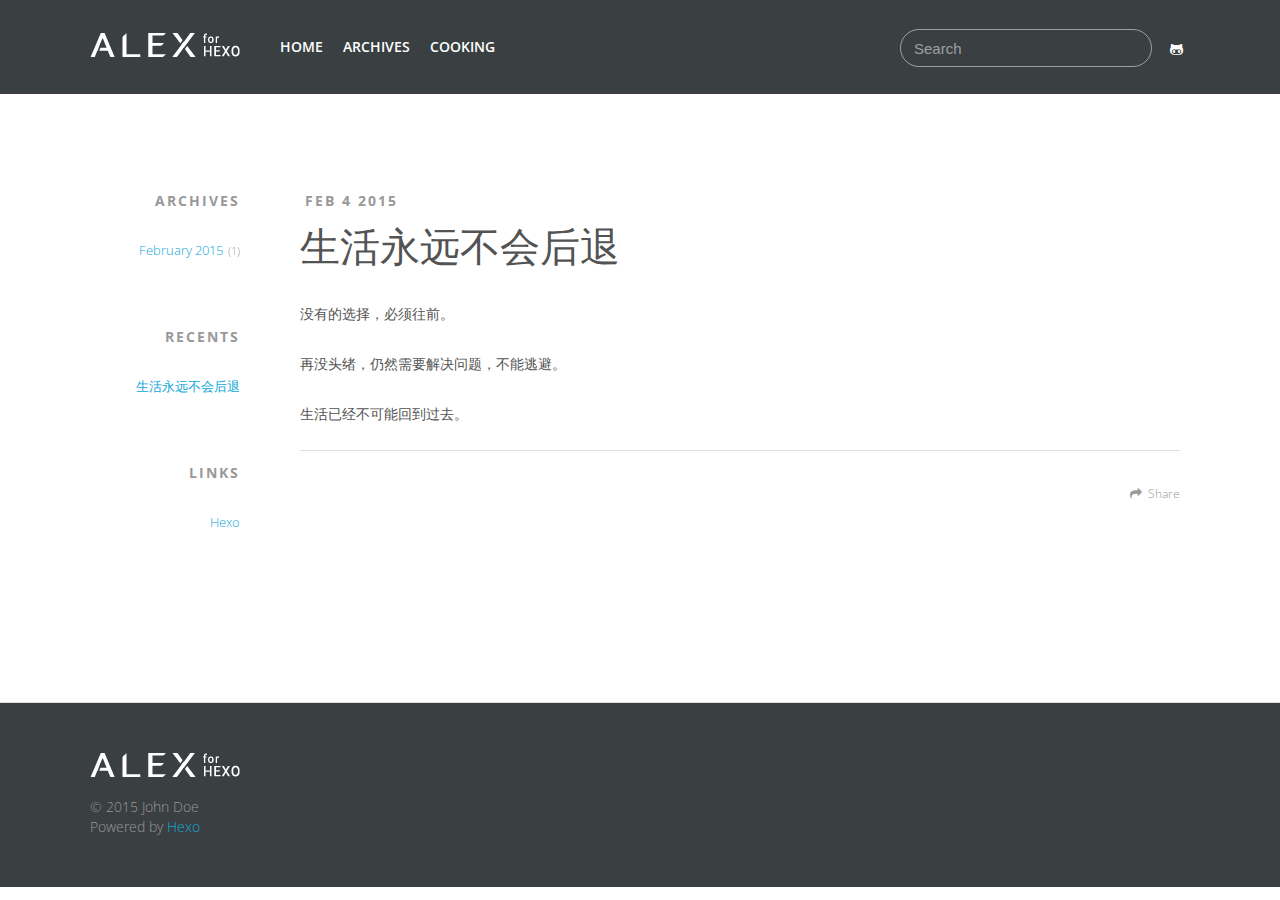
==== commit 78388336: "Site updated: 2015-02-05 02:28:42" ====
--- a/archives/index.html
+++ b/archives/index.html
@@ -42,7 +42,7 @@
         
           <a class="main-nav-link" href="/archives">Archives</a>
         
-          <a class="main-nav-link" href="/about/index.html">About</a>
+          <a class="main-nav-link" href="/cooking/index.html">Cooking</a>
         
       </nav>
       <nav id="sub-nav">
@@ -64,7 +64,7 @@
   
     <a href="/archives" class="mobile-nav-link">Archives</a>
   
-    <a href="/about/index.html" class="mobile-nav-link">About</a>
+    <a href="/cooking/index.html" class="mobile-nav-link">Cooking</a>
   
   <div id="search-form-wrap-mobile">
     <form action="//google.com/search" method="get" accept-charset="UTF-8" class="search-form"><input type="search" name="q" results="0" class="search-form-input" placeholder="Search"><input type="submit" value="&#xF002;" class="search-form-submit"><input type="hidden" name="q" value="site:http://yoursite.com"></form>
@@ -152,7 +152,7 @@
       
     </div>
     <footer class="article-footer">
-      <a data-url="http://yoursite.com/2015/02/04/life-will-never-turn-back/" data-id="6qnvbnh1v8tp4jia" class="article-share-link">Share</a>
+      <a data-url="http://yoursite.com/2015/02/04/life-will-never-turn-back/" data-id="7e6wcrtwk551dx9e" class="article-share-link">Share</a>
       
       
     </footer>
